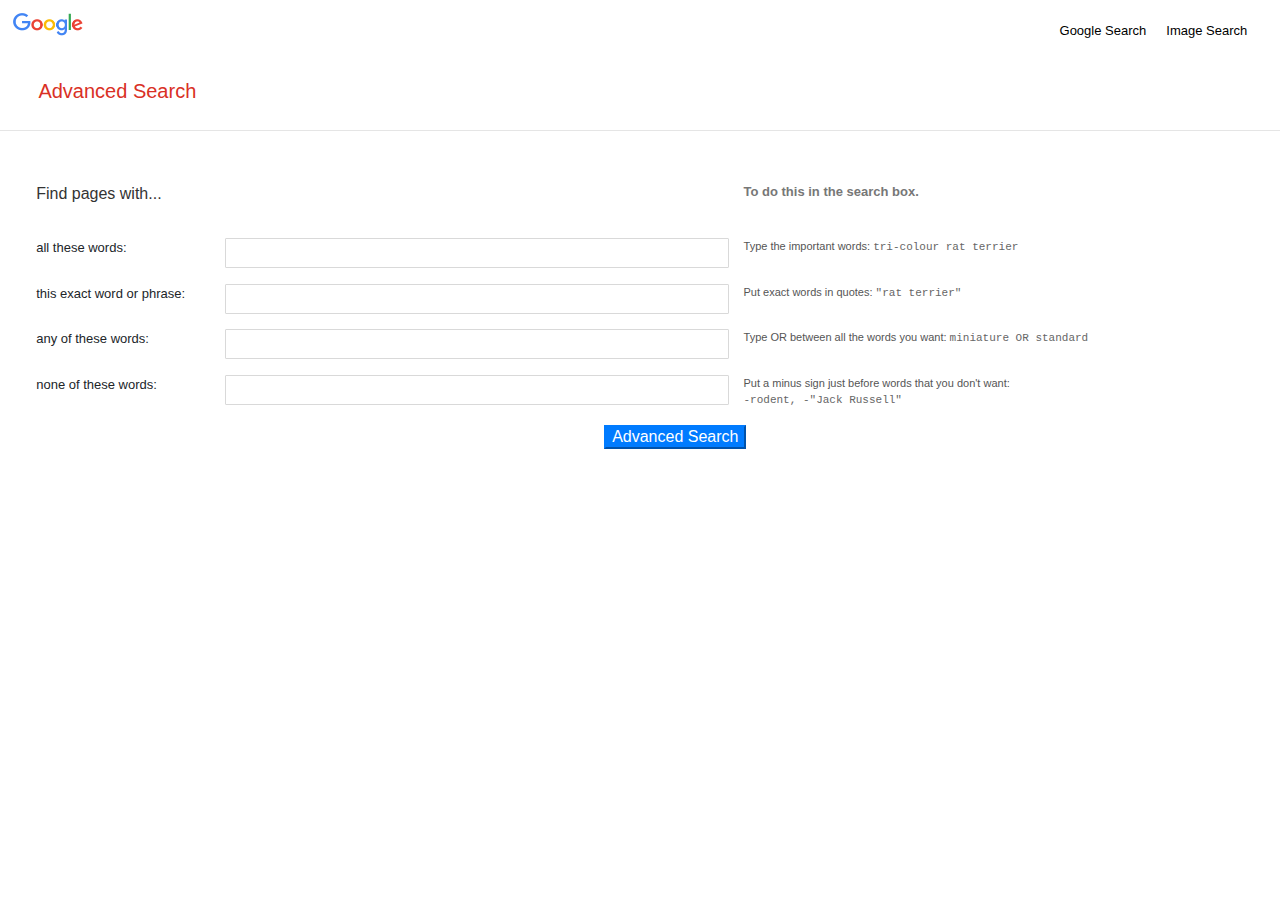
==== Google/advanced_search.html @ 1620d808 "add google" ====
<!DOCTYPE html>
<html lang="en">
<head>
    <meta name="viewport" content="width=device-width, initial-scale=1.0">
    <link rel="stylesheet" href="https://stackpath.bootstrapcdn.com/bootstrap/4.4.1/css/bootstrap.min.css" integrity="sha384-Vkoo8x4CGsO3+Hhxv8T/Q5PaXtkKtu6ug5TOeNV6gBiFeWPGFN9MuhOf23Q9Ifjh" crossorigin="anonymous">
    <link rel="stylesheet" href="https://cdnjs.cloudflare.com/ajax/libs/font-awesome/4.7.0/css/font-awesome.min.css">

    <title>Advanced Search</title>
    <style>
        .logo {
            float: left;
            width: 70px;
        }

        #first-label{
            margin-top: 2%;
            margin-left: 3%;
            color: #d93025;
            font-size: 20px;
            font-family: arial,sans-serif;
        }

        .row {
            font-size: 13px;
            font-family: arial,sans-serif;
        }
        span {
            color: #666;
            font-family: monospace;
            font-size: 11px;
            white-space: pre;
        }

        .links{
            display: inline-block;
            float: right;
            width: 98%;
            margin: 1%;
            font-family: arial,sans-serif;
        }
        .links > a{
            float: right;
            color: black;
            padding-top: 10px;
            padding-right: 20px;
            font: 13px/27px Roboto,RobotoDraft,Arial,sans-serif;
            line-height: normal;
        }
        form {
            margin-top: 4%;
            margin-left: 4%;
        }
        .row:first-child p:first-child {
            font-style: inherit;
            font-size: 16px;
            color: #333;
        }
        .row:first-child p:last-child {
            height: 30px;
            font-size: 13px;
            font-weight: 700;
            color: #777;
        }

        .row:first-child div {
            float: left;
            display: inline-block;
            min-width: 167px;
            height: 30px;
            vertical-align: middle;
            width: 40%;
        }
        .data input {
            border-radius: 1px;
            border: 1px solid #d9d9d9;
            min-width: 167px;
            height: 30px;
            width: 40%;
        }
        .row {
            margin-top: 10px;
        }
        .row p:first-child {
            width: 15%;
        }

        .row p:last-child {
            margin-left: 15px;
            width: 30%;
            font-size: 11px;
            color: #555;
        }

        #submit {
            margin-left: 45%;
            width: content-box;
            letter-spacing: normal;
            word-spacing: normal;
            line-height: normal;
            text-transform: none;
            text-decoration: none;
            text-shadow: none;
            display: inline-block;
        }
    </style>
</head>
<body>
<div class="links">
    <img class="logo" alt="google logo" src="./data/googlelogo_color_272x92dp.png">
    <a href="image_search.html">Image Search</a>
    <a href="index.html">Google Search</a>
</div>

    <label id="first-label">Advanced Search</label>
    <hr>
    <form action="https://www.google.mk/search" >
        <div class="data">
            <div class="row">
                <p>Find pages with...</p>
                <div> </div>
                <p>To do this in the search box.</p>
            </div>

            <div class="row">
                <p>all these words:</p>
                <input type="text" name="as_q" >
                <p>Type the important words: <span>tri-colour rat terrier</span></p>
            </div>

            <div class="row">
                <p>this exact word or phrase:</p>
                <input type="text" name="as_epq" >
                <p>Put exact words in quotes: <span>"rat terrier"</span></p>
            </div>
            <div class="row">
                <p>any of these words:</p>
                <input type="text" name="as_oq" >
                <p>Type <spa>OR</spa> between all the words you want: <span>miniature OR standard</span></p>
            </div>
            <div class="row">
                <p>none of these words:</p>
                <input type="text" name="as_eq" >
                <p>Put a minus sign just before words that you don't want: <span>-rodent, -"Jack Russell"</span></p>
            </div>
        </div>

            <input id="submit" class="btn-primary" type="submit" value="Advanced Search">
    </form>
</body>
</html>
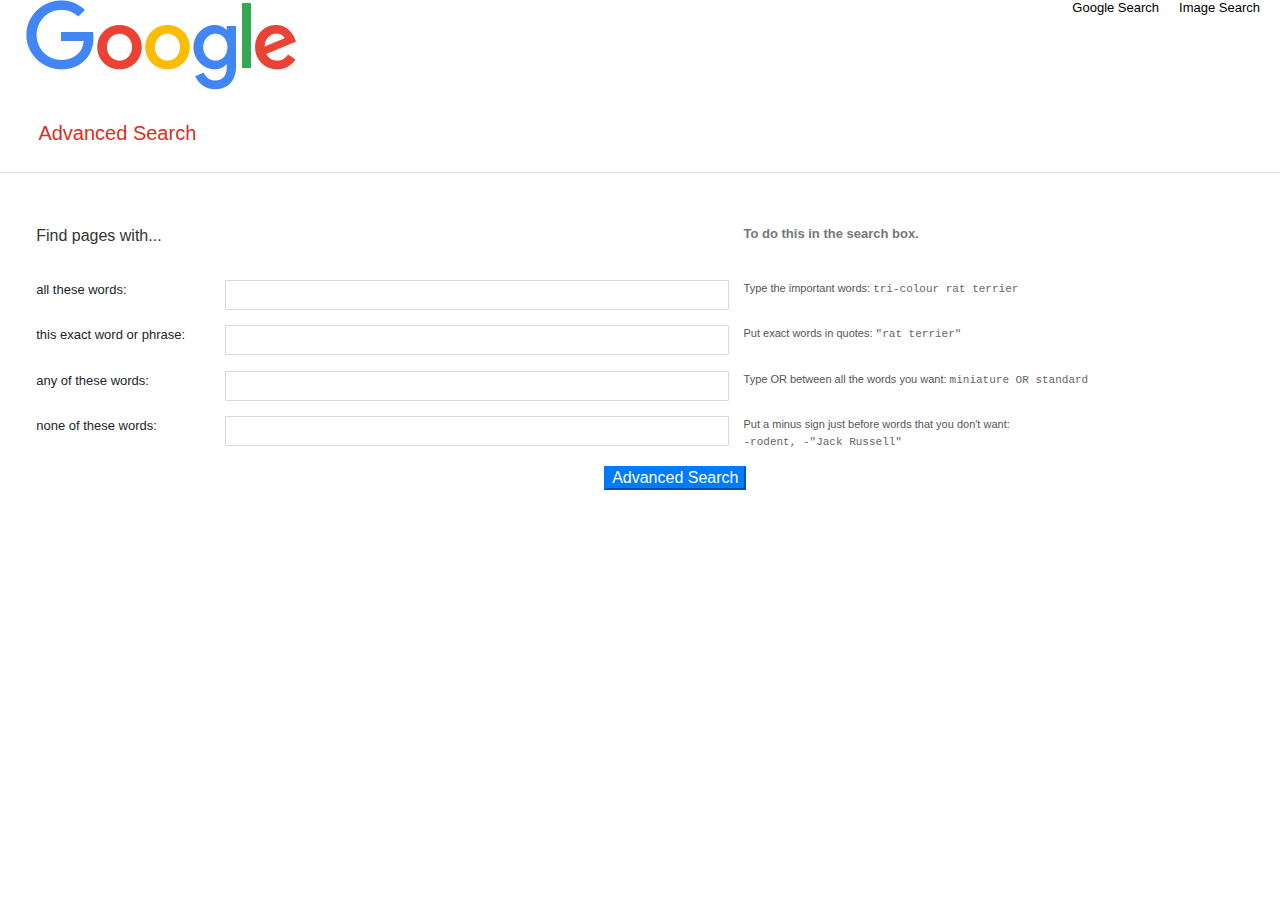
==== commit ce1fb74c: "cleanup" ====
--- a/Google/advanced_search.html
+++ b/Google/advanced_search.html
@@ -4,105 +4,10 @@
     <meta name="viewport" content="width=device-width, initial-scale=1.0">
     <link rel="stylesheet" href="https://stackpath.bootstrapcdn.com/bootstrap/4.4.1/css/bootstrap.min.css" integrity="sha384-Vkoo8x4CGsO3+Hhxv8T/Q5PaXtkKtu6ug5TOeNV6gBiFeWPGFN9MuhOf23Q9Ifjh" crossorigin="anonymous">
     <link rel="stylesheet" href="https://cdnjs.cloudflare.com/ajax/libs/font-awesome/4.7.0/css/font-awesome.min.css">
+    <link rel="stylesheet" href="style.css">
 
     <title>Advanced Search</title>
-    <style>
-        .logo {
-            float: left;
-            width: 70px;
-        }
 
-        #first-label{
-            margin-top: 2%;
-            margin-left: 3%;
-            color: #d93025;
-            font-size: 20px;
-            font-family: arial,sans-serif;
-        }
-
-        .row {
-            font-size: 13px;
-            font-family: arial,sans-serif;
-        }
-        span {
-            color: #666;
-            font-family: monospace;
-            font-size: 11px;
-            white-space: pre;
-        }
-
-        .links{
-            display: inline-block;
-            float: right;
-            width: 98%;
-            margin: 1%;
-            font-family: arial,sans-serif;
-        }
-        .links > a{
-            float: right;
-            color: black;
-            padding-top: 10px;
-            padding-right: 20px;
-            font: 13px/27px Roboto,RobotoDraft,Arial,sans-serif;
-            line-height: normal;
-        }
-        form {
-            margin-top: 4%;
-            margin-left: 4%;
-        }
-        .row:first-child p:first-child {
-            font-style: inherit;
-            font-size: 16px;
-            color: #333;
-        }
-        .row:first-child p:last-child {
-            height: 30px;
-            font-size: 13px;
-            font-weight: 700;
-            color: #777;
-        }
-
-        .row:first-child div {
-            float: left;
-            display: inline-block;
-            min-width: 167px;
-            height: 30px;
-            vertical-align: middle;
-            width: 40%;
-        }
-        .data input {
-            border-radius: 1px;
-            border: 1px solid #d9d9d9;
-            min-width: 167px;
-            height: 30px;
-            width: 40%;
-        }
-        .row {
-            margin-top: 10px;
-        }
-        .row p:first-child {
-            width: 15%;
-        }
-
-        .row p:last-child {
-            margin-left: 15px;
-            width: 30%;
-            font-size: 11px;
-            color: #555;
-        }
-
-        #submit {
-            margin-left: 45%;
-            width: content-box;
-            letter-spacing: normal;
-            word-spacing: normal;
-            line-height: normal;
-            text-transform: none;
-            text-decoration: none;
-            text-shadow: none;
-            display: inline-block;
-        }
-    </style>
 </head>
 <body>
 <div class="links">
--- a/Google/style.css
+++ b/Google/style.css
@@ -0,0 +1,141 @@
+.add {
+    padding: 17px;
+    width: 600px;
+    height: 50px;
+    display: block;
+    margin: 1% auto;
+    border-radius: 25px;
+    border: 2px solid #f5f5f8;
+    font-size: 13px;
+    color: gray;
+    background-image: url('./data/698956.png');
+    background-repeat: no-repeat;
+    background-position: left center;
+    background-size: 20px 20px;
+    outline: 0;
+}
+
+.add:hover {
+    box-shadow: 0 0 5px rgba(33,33,33,.2);
+}
+
+.btns{
+    margin-left: 40%;
+    font-size: 14px;
+    font-family: arial,sans-serif;
+    color: #202124;
+}
+
+#wrapper{
+    display: flex;
+    flex-direction: column;
+    align-items: center;
+    min-height: 92px;
+    max-height: 290px;
+    height: calc(100% - 560px);
+    flex-shrink: 0;
+    box-sizing: border-box;
+    margin-left: 50%;
+}
+#logo {
+    max-height: 92px;
+    position: relative;
+    height: 100%;
+    display: inline-block;
+}
+
+#wrapper span{
+    color: #4285f4;
+    font: 16px/16px roboto-regular, arial, sans-serif;
+    position: absolute;
+    left: 215px;
+    bottom: 0;
+    white-space: nowrap;
+}
+
+#first-label{
+    margin-top: 2%;
+    margin-left: 3%;
+    color: #d93025;
+    font-size: 20px;
+    font-family: arial,sans-serif;
+}
+.row {
+    margin-top: 10px;
+    font-size: 13px;
+    font-family: arial,sans-serif;
+}
+span {
+    color: #666;
+    font-family: monospace;
+    font-size: 11px;
+    white-space: pre;
+}
+
+.links{
+    display: inline-block;
+    float: right;
+    width: 98%;
+    font-family: arial,sans-serif;
+}
+.links > a{
+    float: right;
+    color: black;
+    padding-right: 20px;
+    font: 13px/27px Roboto,RobotoDraft,Arial,sans-serif;
+    line-height: normal;
+}
+form {
+    margin-top: 4%;
+    margin-left: 4%;
+}
+.row:first-child p:first-child {
+    font-style: inherit;
+    font-size: 16px;
+    color: #333;
+}
+.row:first-child p:last-child {
+    height: 30px;
+    font-size: 13px;
+    font-weight: 700;
+    color: #777;
+}
+
+.row:first-child div {
+    float: left;
+    display: inline-block;
+    min-width: 167px;
+    height: 30px;
+    vertical-align: middle;
+    width: 40%;
+}
+.data input {
+    border-radius: 1px;
+    border: 1px solid #d9d9d9;
+    min-width: 167px;
+    height: 30px;
+    width: 40%;
+}
+
+.row p:first-child {
+    width: 15%;
+}
+
+.row p:last-child {
+    margin-left: 15px;
+    width: 30%;
+    font-size: 11px;
+    color: #555;
+}
+
+#submit {
+    margin-left: 45%;
+    width: content-box;
+    letter-spacing: normal;
+    word-spacing: normal;
+    line-height: normal;
+    text-transform: none;
+    text-decoration: none;
+    text-shadow: none;
+    display: inline-block;
+}